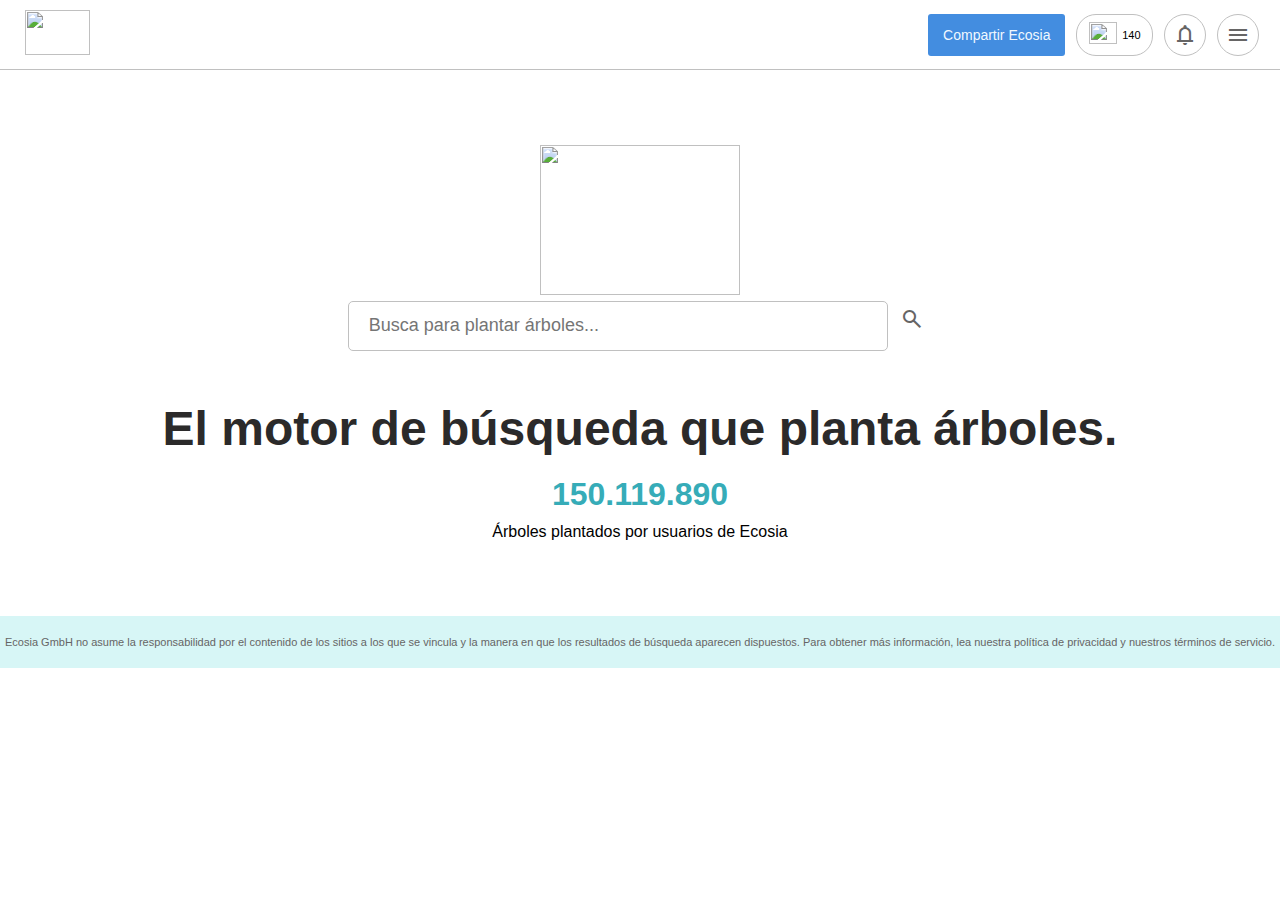
==== Clon de Ecosia/index.html @ f304929c "ProyectosBloque1" ====
<!DOCTYPE html>
<html lang="en">
<head>
    <meta charset="UTF-8">
    <meta http-equiv="X-UA-Compatible" content="IE=edge">
    <meta name="viewport" content="width=device-width, initial-scale=1.0">
    <link rel="stylesheet" href="styles.css">
    <link rel="stylesheet" href="https://fonts.googleapis.com/css2?family=Material+Symbols+Outlined:opsz,wght,FILL,GRAD@20..48,100..700,0..1,-50..200" />
    <link rel="stylesheet" href="https://fonts.googleapis.com/css2?family=Material+Symbols+Outlined:opsz,wght,FILL,GRAD@20..48,100..700,0..1,-50..200" />
    <link rel="stylesheet" href="https://fonts.googleapis.com/css2?family=Material+Symbols+Outlined:opsz,wght,FILL,GRAD@20..48,100..700,0..1,-50..200" />
    <title>Clon Ecosia</title>
</head>
<body>
    <header>
        <section>
            <a href="https://info.ecosia.org/what">
                <img id="logo" src="/Imagenes/Ecosia_logo.png" alt="">
            </a>
        </section>
        <section class="icons">
            <div class="button">
                <a href="https://www.facebook.com/">
                    <input type="button" value="Compartir Ecosia">
                </a>
            </div>
            <div class="tree-counter">
                <img id="tree" src="/Imagenes/tree-icon.png" alt="">
                <p id="number">140</p>
            </div>
            <div class="symbols"> 
                <span class="material-symbols-outlined">
                    notifications
                    </span>
            </div>
            <div class="symbols">
                <span class="material-symbols-outlined">
                    menu
                    </span>
            </div>
        </section>
    </header>
    <main>
        <section>
            <div> 
                <a href="https://info.ecosia.org/what">
                    <img src="/Imagenes/ecosia-logo-transparent.png" alt="" width="200px" height="150px">
                </a>
            </div>
            <div id="input-search">
                <form action="">
                    <input type="search" placeholder="Busca para plantar árboles...">
                    <span class="material-symbols-outlined">
                        search
                        </span>
                </form>
            </div>
        </section>
        <section>
            <div class="slogan"> 
                <h1> El motor de búsqueda que planta árboles.</h1>
            </div>
            <div>
                <h2> 150.119.890 </h2>
            <p> Árboles plantados por usuarios de Ecosia</p>
            </div>
        </section>
    </main>
    <footer>
        <p> Ecosia GmbH no asume la responsabilidad por el contenido de los sitios a los que se vincula y la manera en que los resultados de búsqueda aparecen dispuestos. Para obtener más información, lea nuestra política de privacidad y nuestros términos de servicio.</p>
    </footer>
</body>
</html>
---- Clon de Ecosia/styles.css ----
*{
    margin:0px;
}

body{
    font-family: Helvetica, Arial, sans-serif;
}

header{
    display: flex;
    justify-content: space-between;
    padding: 10px 10px;
    border-bottom: 1px solid silver;
}

.icons{
    display: flex;
    padding-top: 4px;
    width: 28%;
    justify-content: space-evenly;
}

#logo{
    margin-left: 15px;
    width: 65px;
    height: 45px;
}

#tree{
    width: 28px;
    height: 22px;
    padding-top: 5px;
}

#number{
    padding-top: 12px;
    padding-left: 5px;
}

.tree-counter{
    display: inline-flex;
    justify-content: center;
    width: 75px;
    height: 38px;
    padding-top: 2px;
    border: 1px solid silver;
    border-radius: 20px;
    font-size: 11px;
    cursor: pointer;
}

.symbols span{
    border: 1px solid silver;
    border-radius: 30px;
}

.button input{
    padding: 13px 15px;
    border:2px;
    border-radius: 3px;
    font-size: 14px;
    background-color: #438de0;
    color: aliceblue;
    cursor: pointer;
}

.material-symbols-outlined{
    padding: 8px 8px;
    color: rgb(102, 101, 101);
    cursor: pointer;
}

main{
    display: flex;
    flex-direction: column;
    padding: 75px 100px;
    text-align: center;
}

#input-search input{
    width: 50%;
    height: 50px;
    padding: 0 20px;
    font-size: 18px;
    border: 1px solid silver;
    border-radius: 5px;
}

.picture{
    padding-bottom: 25px;
}

.slogan{
    padding-top: 50px;
    font-size: x-large;
    font-weight: bold;
    color: rgb(43, 42, 42);
}

h2{
    padding-top: 20px;
    padding-bottom: 10px;
    color: #36acb8;
    font-size: xx-large;
    font-weight: bold;
}

footer{
    padding: 20px 0px;
    background-color: rgba(208, 245, 245, 0.856);
    text-align: center;
    color: rgb(102, 101, 101);
    font-size: 11px;
}
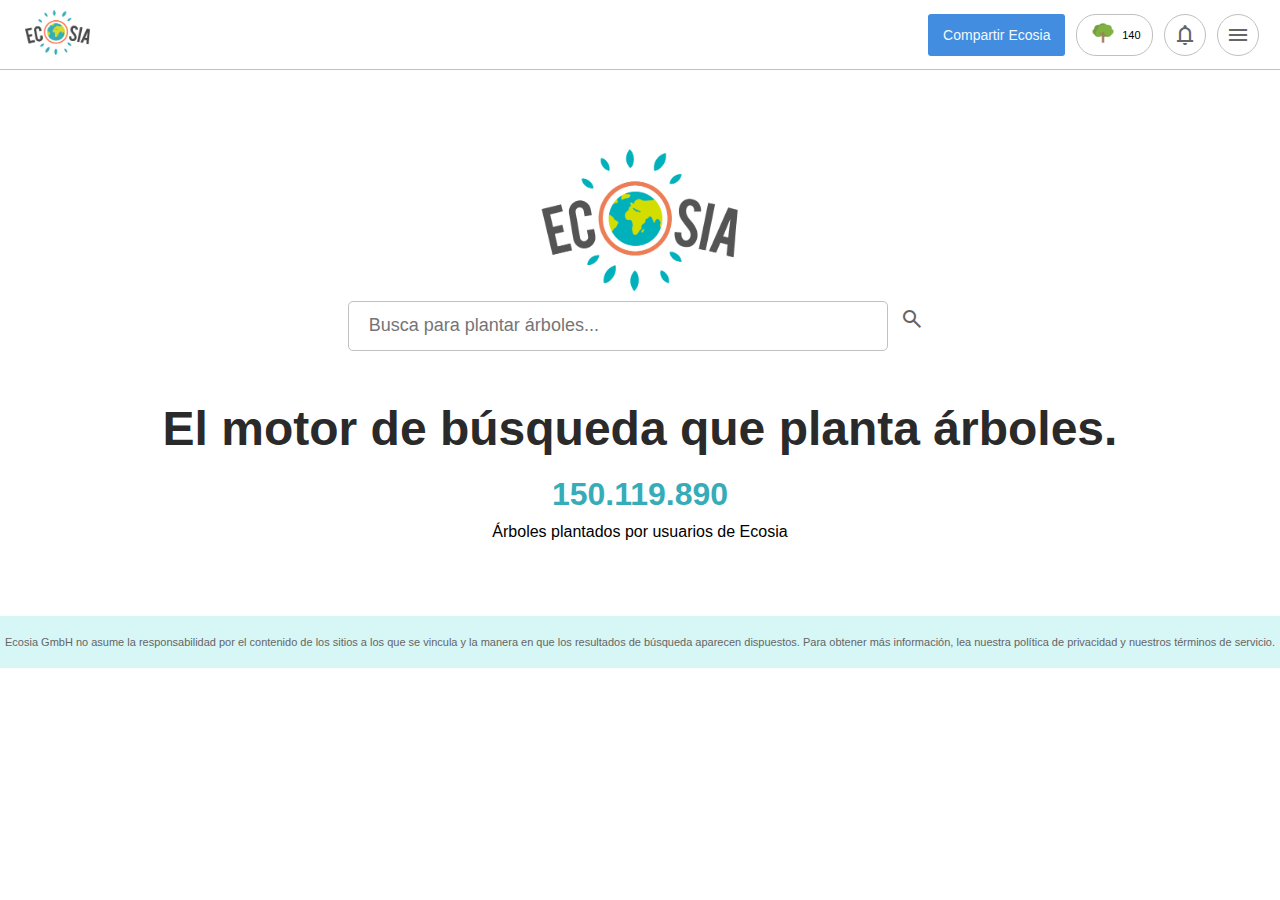
==== commit 8bb1cb90: "Cambios minimos" ====
--- a/Clon de Ecosia/index.html
+++ b/Clon de Ecosia/index.html
@@ -14,7 +14,7 @@
     <header>
         <section>
             <a href="https://info.ecosia.org/what">
-                <img id="logo" src="/Imagenes/Ecosia_logo.png" alt="">
+                <img id="logo" src="Imagenes/Ecosia_logo.png" alt="">
             </a>
         </section>
         <section class="icons">
@@ -24,7 +24,7 @@
                 </a>
             </div>
             <div class="tree-counter">
-                <img id="tree" src="/Imagenes/tree-icon.png" alt="">
+                <img id="tree" src="Imagenes/tree-icon.png" alt="">
                 <p id="number">140</p>
             </div>
             <div class="symbols"> 
@@ -43,7 +43,7 @@
         <section>
             <div> 
                 <a href="https://info.ecosia.org/what">
-                    <img src="/Imagenes/ecosia-logo-transparent.png" alt="" width="200px" height="150px">
+                    <img src="Imagenes/ecosia-logo-transparent.png" alt="" width="200px" height="150px">
                 </a>
             </div>
             <div id="input-search">
